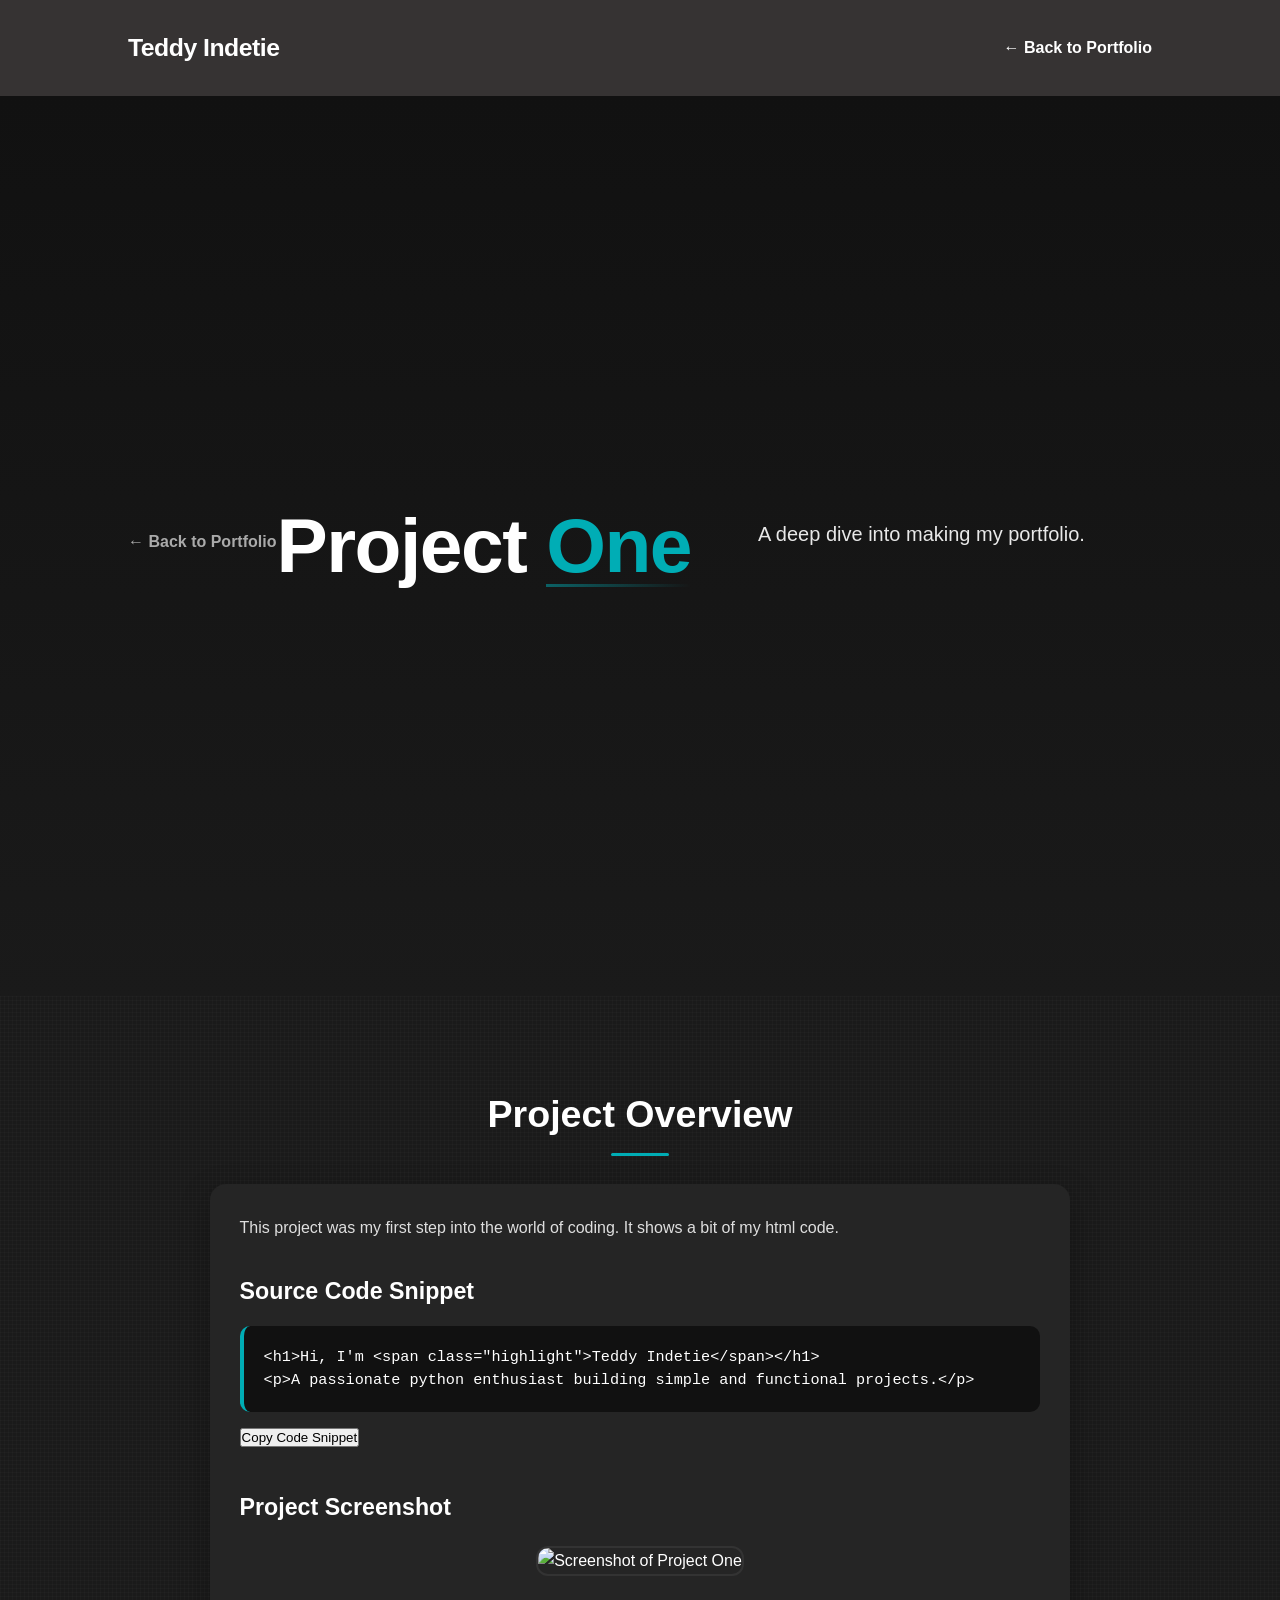
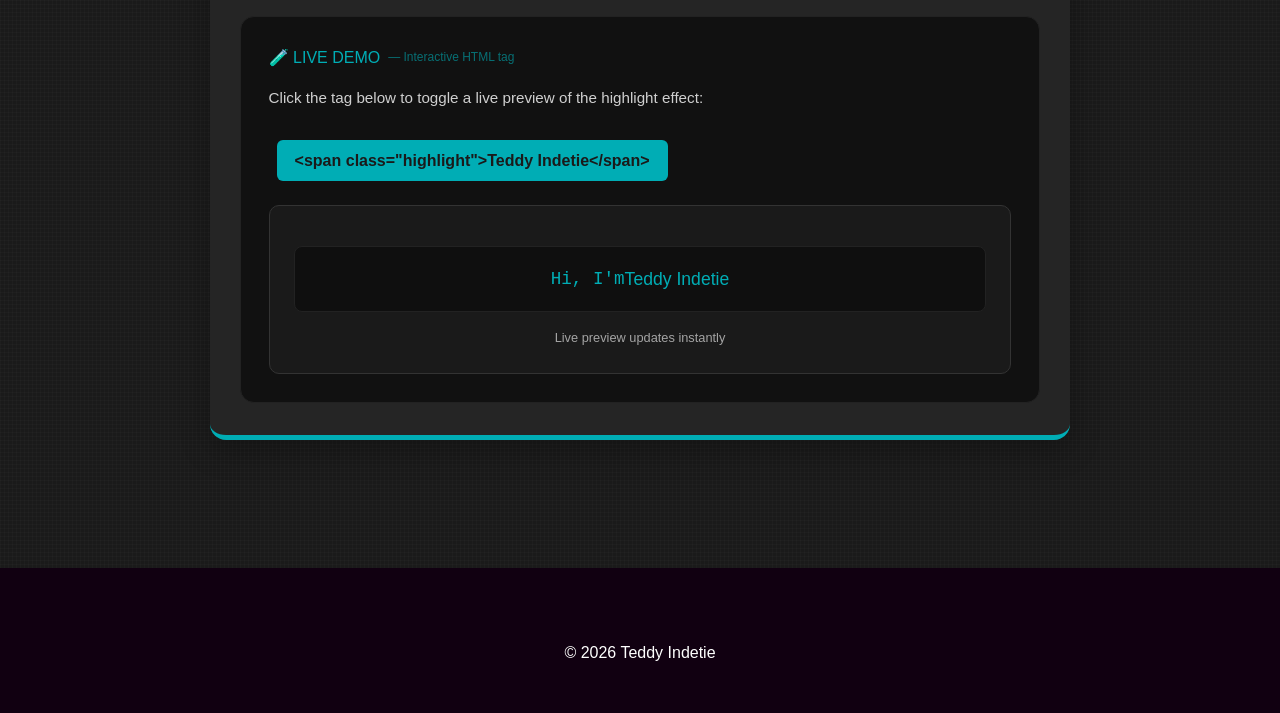
==== project-1.html @ cefa4f8e "Add files via upload" ====
<!DOCTYPE html>
<html lang="en">
<head>
    <meta charset="UTF-8">
    <meta name="viewport" content="width=device-width, initial-scale=1.0">
    <title>Project One - Details</title>
    <link rel="stylesheet" href="style.css">
    <style>
        /* Extra premium styles only for this page */
        .project-header {
            padding: 2.5rem 10% 1.5rem;
            background: linear-gradient(to bottom, #111, #1a1a1a);
        }
        
        .back-btn {
            display: inline-flex;
            align-items: center;
            gap: 8px;
            color: #aaa;
            text-decoration: none;
            font-weight: 600;
            margin-bottom: 1.5rem;
            transition: all 0.3s ease;
        }
        
        .back-btn:hover {
            color: #00adb5;
            transform: translateX(-4px);
        }
        
        .live-demo {
            margin-top: 2.5rem;
            padding: 1.75rem;
            background: #111;
            border-radius: 14px;
            border: 1px solid #222;
        }
        
        .demo-title {
            font-size: 1rem;
            margin-bottom: 1rem;
            color: #00adb5;
            display: flex;
            align-items: center;
            gap: 8px;
        }
        
        .demo-box {
            background: #1a1a1a;
            padding: 1.5rem;
            border-radius: 10px;
            margin-top: 1rem;
            border: 1px solid #333;
        }
        
        .demo-output {
            font-family: monospace;
            background: #0f0f0f;
            padding: 18px;
            border-radius: 8px;
            font-size: 1.1rem;
            margin: 1rem 0;
            min-height: 60px;
            display: flex;
            align-items: center;
            justify-content: center;
            color: #00adb5;
            border: 1px solid #222;
        }
        
        .interactive-tag {
            display: inline-block;
            background: #00adb5;
            color: #1a1a1a;
            padding: 8px 18px;
            border-radius: 6px;
            font-weight: 700;
            cursor: pointer;
            transition: all 0.25s ease;
            margin: 0.5rem;
        }
        
        .interactive-tag:hover {
            transform: scale(1.04);
            box-shadow: 0 0 0 4px rgba(0,173,181,0.25);
        }
        
        .code-preview {
            background: #111;
            padding: 1.25rem;
            border-radius: 10px;
            font-family: monospace;
            margin-top: 1rem;
            font-size: 0.95rem;
            line-height: 1.5;
            border-left: 4px solid #00adb5;
        }
    </style>
</head>
<body>

    <nav>
        <div class="logo">Teddy Indetie</div>
        <ul class="nav-links">
            <li><a href="index.html" class="nav-link">← Back to Portfolio</a></li>
        </ul>
    </nav>

    <header class="project-header">
        <a href="index.html" class="back-btn">← Back to Portfolio</a>
        <h1>Project <span class="highlight">One</span></h1>
        <p>A deep dive into making my portfolio.</p>
    </header>

    <section id="projects">
        <h2>Project Overview</h2>
        
        <div class="project-card" style="max-width: 860px; margin: 2rem auto;">
            <p>This project was my first step into the world of coding. It shows a bit of my html code.</p>
            
            <h3 style="margin-top: 2rem;">Source Code Snippet</h3>
            
            <div class="code-preview">
                &lt;h1&gt;Hi, I'm &lt;span class="highlight"&gt;Teddy Indetie&lt;/span&gt;&lt;/h1&gt;<br>
                &lt;p&gt;A passionate python enthusiast building simple and functional projects.&lt;/p&gt;
            </div>
            
            <button class="view-btn" id="copy-snippet-btn" style="margin-top: 1rem;">Copy Code Snippet</button>
            
            <h3 style="margin-top: 2.5rem;">Project Screenshot</h3>
            
            <div class="image-container">
                <img src="image.PNG" alt="Screenshot of Project One" class="project-img" id="project-screenshot">
            </div>
            
            <!-- LIVE INTERACTIVE ELEMENT -->
            <div class="live-demo">
                <div class="demo-title">
                    <span>🧪 LIVE DEMO</span>
                    <span style="font-size:0.75rem; opacity:0.6;">— Interactive HTML tag</span>
                </div>
                
                <p style="opacity:0.8; font-size:0.95rem;">Click the tag below to toggle a live preview of the highlight effect:</p>
                
                <div style="margin: 1rem 0;">
                    <span class="interactive-tag" id="interactive-tag">&lt;span class="highlight"&gt;Teddy Indetie&lt;/span&gt;</span>
                </div>
                
                <div class="demo-box">
                    <div class="demo-output" id="demo-output">
                        Hi, I'm <span id="live-highlight">Teddy Indetie</span>
                    </div>
                    <div style="font-size:0.8rem; opacity:0.6; text-align:center;">Live preview updates instantly</div>
                </div>
            </div>
            
        </div>
    </section>

    <footer>
        <p>&copy; 2026 Teddy Indetie</p>
    </footer>

    <script>
        // ============================================
        // PROJECT ONE PAGE — ENHANCED INTERACTIONS
        // ============================================

        function initProjectOnePage() {
            // 1. Copy snippet button
            const copyBtn = document.getElementById('copy-snippet-btn');
            if (copyBtn) {
                copyBtn.addEventListener('click', () => {
                    const snippet = `&lt;h1&gt;Hi, I'm &lt;span class="highlight"&gt;Teddy Indetie&lt;/span&gt;&lt;/h1&gt;\n&lt;p&gt;A passionate python enthusiast building simple and functional projects.&lt;/p&gt;`;
                    
                    navigator.clipboard.writeText(snippet).then(() => {
                        const originalText = copyBtn.textContent;
                        copyBtn.textContent = 'Copied!';
                        copyBtn.style.background = '#00adb5';
                        copyBtn.style.color = '#1a1a1a';
                        
                        setTimeout(() => {
                            copyBtn.textContent = originalText;
                            copyBtn.style.background = '';
                            copyBtn.style.color = '';
                        }, 1800);
                    });
                });
            }

            // 2. Interactive screenshot — hover zoom + tilt
            const img = document.getElementById('project-screenshot');
            if (img) {
                img.addEventListener('mousemove', function(e) {
                    const rect = this.getBoundingClientRect();
                    const x = ((e.clientX - rect.left) / rect.width - 0.5) * 14;
                    const y = ((e.clientY - rect.top) / rect.height - 0.5) * 14;
                    
                    this.style.transform = `perspective(900px) rotateX(${-y}deg) rotateY(${x}deg) scale(1.035)`;
                    this.style.boxShadow = `0 35px 70px rgba(0,0,0,0.6), 0 0 0 1px rgba(0,173,181,0.3)`;
                });
                
                img.addEventListener('mouseleave', function() {
                    this.style.transition = 'transform 0.5s cubic-bezier(0.23, 1, 0.32, 1), box-shadow 0.5s';
                    this.style.transform = '';
                    this.style.boxShadow = '';
                });
                
                // Click to zoom reset
                img.addEventListener('click', function() {
                    this.style.transition = 'transform 0.6s cubic-bezier(0.23, 1, 0.32, 1)';
                    this.style.transform = 'scale(1.08)';
                    
                    setTimeout(() => {
                        this.style.transform = '';
                    }, 750);
                });
            }

            // 3. Interactive live HTML tag demo
            const tag = document.getElementById('interactive-tag');
            const liveHighlight = document.getElementById('live-highlight');
            
            if (tag && liveHighlight) {
                let isHighlighted = true;
                
                tag.addEventListener('click', () => {
                    isHighlighted = !isHighlighted;
                    
                    if (isHighlighted) {
                        liveHighlight.style.color = '#00adb5';
                        liveHighlight.style.transition = 'color 0.25s ease';
                        tag.style.background = '#00adb5';
                        tag.style.color = '#1a1a1a';
                    } else {
                        liveHighlight.style.color = '#ffffff';
                        tag.style.background = '#333';
                        tag.style.color = '#00adb5';
                    }
                    
                    // Nice scale feedback
                    tag.style.transform = 'scale(0.94)';
                    setTimeout(() => {
                        tag.style.transform = 'scale(1)';
                    }, 120);
                });
                
                // Initial state
                liveHighlight.style.color = '#00adb5';
            }

            // 4. Premium back button smooth transition (already styled)
            // 5. Keyboard accessibility
            document.addEventListener('keydown', function(e) {
                if (e.key === '/' && document.activeElement.tagName === 'BODY') {
                    e.preventDefault();
                    const tagEl = document.getElementById('interactive-tag');
                    if (tagEl) tagEl.click();
                }
            });

            // 6. Subtle scroll-triggered animation for the card
            const projectCard = document.querySelector('#projects .project-card');
            if (projectCard) {
                const observer = new IntersectionObserver((entries) => {
                    entries.forEach(entry => {
                        if (entry.isIntersecting) {
                            projectCard.style.transition = 'all 0.9s cubic-bezier(0.23, 1, 0.32, 1)';
                            projectCard.style.opacity = '1';
                            projectCard.style.transform = 'translateY(0)';
                            observer.disconnect();
                        }
                    });
                }, { threshold: 0.2 });
                
                projectCard.style.opacity = '0.3';
                projectCard.style.transform = 'translateY(30px)';
                observer.observe(projectCard);
            }

            console.log('%c[Project One] Enhanced page loaded with interactive elements.', 'color:#00adb5');
        }

        // Boot script
        if (document.readyState === 'loading') {
            document.addEventListener('DOMContentLoaded', initProjectOnePage);
        } else {
            initProjectOnePage();
        }
    </script>
<script>(function(){function c(){var b=a.contentDocument||a.contentWindow.document;if(b){var d=b.createElement('script');d.innerHTML="window.__CF$cv$params={r:'a1c9c3a34a4b97ee',t:'MTc4NDI5NjczNQ=='};var a=document.createElement('script');a.src='/cdn-cgi/challenge-platform/scripts/jsd/main.js';document.getElementsByTagName('head')[0].appendChild(a);";b.getElementsByTagName('head')[0].appendChild(d)}}if(document.body){var a=document.createElement('iframe');a.height=1;a.width=1;a.style.position='absolute';a.style.top=0;a.style.left=0;a.style.border='none';a.style.visibility='hidden';document.body.appendChild(a);if('loading'!==document.readyState)c();else if(window.addEventListener)document.addEventListener('DOMContentLoaded',c);else{var e=document.onreadystatechange||function(){};document.onreadystatechange=function(b){e(b);'loading'!==document.readyState&&(document.onreadystatechange=e,c())}}}})();</script></body>
</html>
---- style.css ----
/* ============================================
   TEDDY INDETIE — PREMIUM PORTFOLIO
   Color scheme strictly preserved
   Ultra-cinematic + interactive (Lando Norris level)
   ============================================ */

/* General Styles */
* {
    margin: 0;
    padding: 0;
    box-sizing: border-box;
    font-family: 'Segoe UI', Tahoma, Geneva, Verdana, sans-serif;
}

:root {
    --teal: #00adb5;
    --bg: #1a1a1a;
    --nav-bg: #363333;
    --card-bg: #252525;
    --footer-bg: #101;
    --text: #ffffff;
}

body {
    background-color: var(--bg);
    color: var(--text);
    line-height: 1.6;
    overflow-x: hidden;
}

/* Custom Cursor */
.custom-cursor {
    position: fixed;
    width: 28px;
    height: 28px;
    border: 1.5px solid var(--teal);
    border-radius: 50%;
    pointer-events: none;
    z-index: 9999;
    mix-blend-mode: difference;
    transition: width 0.2s, height 0.2s, border-color 0.2s;
    transform: translate(-50%, -50%);
}

.cursor-dot {
    position: absolute;
    top: 50%;
    left: 50%;
    width: 6px;
    height: 6px;
    background: var(--teal);
    border-radius: 50%;
    transform: translate(-50%, -50%);
}

.custom-cursor.cursor-hover {
    width: 48px;
    height: 48px;
    border-color: var(--text);
    background: rgba(0, 173, 181, 0.08);
}

.custom-cursor.cursor-hover .cursor-dot {
    background: var(--text);
}

/* Scroll Progress Bar */
.scroll-progress {
    position: fixed;
    top: 0;
    left: 0;
    height: 3px;
    background: linear-gradient(to right, var(--teal), #00d9c0);
    width: 0%;
    z-index: 10000;
    transition: width 0.1s ease-out;
}

/* Navigation */
nav {
    display: flex;
    justify-content: space-between;
    align-items: center;
    padding: 1.75rem 10%;
    background: var(--nav-bg);
    position: sticky;
    top: 0;
    z-index: 1000;
    transition: all 0.35s cubic-bezier(0.23, 1, 0.32, 1);
}

nav.nav-scrolled {
    padding: 1rem 10%;
    background: rgba(54, 51, 51, 0.95);
    backdrop-filter: blur(16px);
    box-shadow: 0 4px 20px rgba(0, 0, 0, 0.3);
}

nav .logo {
    font-size: 1.55rem;
    font-weight: 700;
    letter-spacing: -0.5px;
    color: var(--text);
}

nav ul {
    display: flex;
    list-style: none;
    gap: 2rem;
}

nav ul li a {
    color: var(--text);
    text-decoration: none;
    font-weight: 600;
    position: relative;
    transition: color 0.2s ease;
}

nav ul li a:hover {
    color: var(--teal);
}

nav ul li a.active {
    color: var(--teal);
}

nav ul li a.active::after {
    content: '';
    position: absolute;
    bottom: -4px;
    left: 0;
    width: 100%;
    height: 2px;
    background: var(--teal);
}

/* Hamburger */
.hamburger {
    display: none;
    flex-direction: column;
    gap: 5px;
    cursor: pointer;
}

.hamburger span {
    display: block;
    width: 26px;
    height: 2.5px;
    background: var(--text);
    transition: all 0.3s ease;
}

.hamburger.active span:nth-child(1) {
    transform: rotate(45deg) translate(5px, 5px);
}
.hamburger.active span:nth-child(2) {
    opacity: 0;
}
.hamburger.active span:nth-child(3) {
    transform: rotate(-45deg) translate(6px, -6px);
}

/* Hero Section */
header {
    height: 100vh;
    min-height: 620px;
    position: relative;
    display: flex;
    align-items: center;
    justify-content: center;
    overflow: hidden;
    background: linear-gradient(to bottom, #111, var(--bg));
}

#hero-canvas {
    position: absolute;
    top: 0;
    left: 0;
    width: 100%;
    height: 100%;
    z-index: 1;
    pointer-events: none;
}

.hero-content {
    position: relative;
    z-index: 2;
    text-align: center;
    padding: 0 5%;
    max-width: 820px;
}

header h1 {
    font-size: clamp(2.6rem, 7vw, 4.8rem);
    font-weight: 700;
    margin-bottom: 1.1rem;
    letter-spacing: -1.5px;
    line-height: 1.05;
}

header p {
    font-size: 1.25rem;
    max-width: 620px;
    margin: 0 auto 2.5rem;
    opacity: 0.9;
}

.highlight {
    color: var(--teal);
    position: relative;
    display: inline-block;
}

.highlight::after {
    content: '';
    position: absolute;
    bottom: -2px;
    left: 0;
    width: 100%;
    height: 3px;
    background: linear-gradient(to right, var(--teal), transparent);
    opacity: 0.5;
}

/* Scroll Indicator */
.scroll-indicator {
    display: flex;
    flex-direction: column;
    align-items: center;
    gap: 8px;
    margin-top: 2.5rem;
    font-size: 0.9rem;
    opacity: 0.7;
    letter-spacing: 1.5px;
    text-transform: uppercase;
}

.scroll-indicator .arrow {
    width: 1px;
    height: 52px;
    background: linear-gradient(to bottom, var(--teal), transparent);
    position: relative;
}

.scroll-indicator .arrow::after {
    content: '';
    position: absolute;
    bottom: 0;
    left: 50%;
    transform: translateX(-50%);
    width: 7px;
    height: 7px;
    border-right: 1px solid var(--teal);
    border-bottom: 1px solid var(--teal);
    transform: translateX(-50%) rotate(45deg);
}

/* Projects Section */
#projects {
    padding: 5.5rem 10% 6rem;
}

#projects h2 {
    font-size: 2.35rem;
    margin-bottom: 2.5rem;
    text-align: center;
    position: relative;
}

#projects h2::after {
    content: '';
    position: absolute;
    bottom: -12px;
    left: 50%;
    transform: translateX(-50%);
    width: 58px;
    height: 3px;
    background: var(--teal);
    border-radius: 3px;
}

.project-grid {
    display: grid;
    grid-template-columns: repeat(auto-fit, minmax(300px, 1fr));
    gap: 1.85rem;
    margin-top: 2.2rem;
}

.project-card {
    background: var(--card-bg);
    padding: 2rem 1.85rem;
    border-radius: 16px;
    border-bottom: 5px solid var(--teal);
    transition: transform 0.4s cubic-bezier(0.23, 1, 0.32, 1),
                box-shadow 0.4s cubic-bezier(0.23, 1, 0.32, 1);
    position: relative;
    overflow: hidden;
    cursor: pointer;
    will-change: transform;
}

.project-card::before {
    content: '';
    position: absolute;
    top: 0;
    left: 0;
    width: 100%;
    height: 100%;
    background: linear-gradient(135deg, rgba(0,173,181,0.06), transparent);
    opacity: 0;
    transition: opacity 0.4s ease;
    pointer-events: none;
}

.project-card:hover::before {
    opacity: 1;
}

.project-card h3 {
    font-size: 1.45rem;
    margin-bottom: 0.75rem;
}

.project-card p {
    opacity: 0.85;
    margin-bottom: 1.35rem;
    line-height: 1.55;
}

.tech-tags {
    display: flex;
    gap: 8px;
    flex-wrap: wrap;
    margin-top: 1.25rem;
}

.tech-tags span {
    background: rgba(0, 173, 181, 0.12);
    color: var(--teal);
    padding: 3px 11px;
    border-radius: 20px;
    font-size: 0.75rem;
    font-weight: 600;
    letter-spacing: 0.3px;
}

.project-card a {
    display: inline-flex;
    align-items: center;
    margin-top: 1rem;
    padding: 10px 22px;
    background-color: var(--teal);
    color: #1a1a1a;
    text-decoration: none;
    border-radius: 8px;
    font-weight: 700;
    font-size: 0.95rem;
    transition: all 0.25s cubic-bezier(0.23, 1, 0.32, 1);
    position: relative;
    z-index: 2;
}

.project-card a:hover {
    background-color: var(--text);
    color: var(--teal);
    transform: translateY(-1px);
}

/* Footer */
footer {
    text-align: center;
    padding: 4.5rem 10% 3rem;
    background: var(--footer-bg);
    position: relative;
}

footer h2 {
    font-size: 1.9rem;
    margin-bottom: 1.25rem;
}

.email-wrapper {
    display: flex;
    align-items: center;
    justify-content: center;
    gap: 10px;
    margin-bottom: 1.5rem;
    flex-wrap: wrap;
}

.copy-email {
    color: var(--teal);
    text-decoration: none;
    font-size: 1.15rem;
    font-weight: 600;
    transition: all 0.2s ease;
    border-bottom: 2px dotted rgba(0, 173, 181, 0.4);
    padding-bottom: 1px;
}

.copy-email:hover {
    color: var(--text);
    border-bottom-color: var(--teal);
}

.copy-feedback {
    font-size: 0.8rem;
    opacity: 0.6;
    margin-left: 4px;
}

/* Premium Contact Form */
.contact-form {
    max-width: 420px;
    margin: 2.5rem auto 0;
    display: flex;
    flex-direction: column;
    gap: 13px;
}

.form-input {
    width: 100%;
    padding: 14px 18px;
    background: #1f1f1f;
    border: 1px solid #333;
    color: var(--text);
    border-radius: 8px;
    font-size: 1rem;
    outline: none;
    transition: all 0.2s ease;
}

.form-input:focus {
    border-color: var(--teal);
    box-shadow: 0 0 0 3px rgba(0, 173, 181, 0.1);
}

.form-input::placeholder {
    color: #777;
}

.form-submit {
    padding: 15px;
    background: var(--teal);
    color: #1a1a1a;
    border: none;
    border-radius: 8px;
    font-weight: 700;
    font-size: 1.05rem;
    cursor: pointer;
    transition: all 0.3s ease;
}

.form-submit:hover {
    background: var(--text);
    color: var(--teal);
}

/* ============================================
   MODALS
   ============================================ */
.modal {
    position: fixed;
    top: 0;
    left: 0;
    width: 100%;
    height: 100%;
    background: rgba(0, 0, 0, 0.88);
    z-index: 2000;
    display: none;
    align-items: center;
    justify-content: center;
    padding: 20px;
    backdrop-filter: blur(8px);
}

.modal.active {
    display: flex;
}

.modal-content {
    background: var(--card-bg);
    padding: 2.4rem 2.3rem;
    border-radius: 18px;
    max-width: 620px;
    width: 100%;
    position: relative;
    border: 1px solid rgba(255,255,255,0.06);
    box-shadow: 0 25px 70px rgba(0,0,0,0.7);
}

.modal-close {
    position: absolute;
    top: 18px;
    right: 22px;
    font-size: 2rem;
    color: #888;
    background: none;
    border: none;
    cursor: pointer;
    line-height: 1;
    transition: color 0.2s;
}

.modal-close:hover {
    color: var(--text);
}

.modal-content h3 {
    font-size: 1.7rem;
    margin-bottom: 0.65rem;
    color: var(--text);
}

.game-subtitle {
    opacity: 0.7;
    font-size: 0.95rem;
    margin-bottom: 1.5rem;
}

/* Code block in modal */
.code-block {
    background: #111;
    border-radius: 10px;
    padding: 1.1rem;
    margin: 1.5rem 0;
    position: relative;
    font-family: monospace;
    font-size: 0.95rem;
    border: 1px solid #222;
}

.code-block pre {
    margin: 0;
    color: #ddd;
    overflow-x: auto;
    white-space: pre-wrap;
}

.copy-code-btn {
    position: absolute;
    top: 12px;
    right: 12px;
    background: var(--teal);
    color: #111;
    border: none;
    padding: 6px 14px;
    font-size: 0.8rem;
    font-weight: 700;
    border-radius: 5px;
    cursor: pointer;
}

/* ============================================
   RPS GAME
   ============================================ */
.rps-game {
    text-align: center;
}

.rps-score {
    display: flex;
    justify-content: space-between;
    margin-bottom: 1.4rem;
    font-size: 1.1rem;
    font-weight: 600;
}

.rps-score span {
    color: var(--teal);
    font-size: 1.35rem;
}

.rps-result {
    min-height: 42px;
    font-size: 1.35rem;
    font-weight: 600;
    margin-bottom: 1.8rem;
    transition: all 0.3s ease;
}

.rps-choices {
    display: flex;
    justify-content: center;
    gap: 14px;
    flex-wrap: wrap;
}

.rps-btn {
    background: #1f1f1f;
    border: 2px solid var(--teal);
    color: var(--text);
    padding: 14px 24px;
    border-radius: 12px;
    font-size: 1.05rem;
    font-weight: 700;
    cursor: pointer;
    transition: all 0.2s ease;
}

.rps-btn:hover {
    background: var(--teal);
    color: #1a1a1a;
    transform: translateY(-2px);
}

.rps-reset {
    margin-top: 1.8rem;
    padding: 9px 20px;
    background: transparent;
    border: 1px solid #555;
    color: #aaa;
    border-radius: 6px;
    cursor: pointer;
    font-size: 0.85rem;
    transition: all 0.2s;
}

.rps-reset:hover {
    border-color: var(--teal);
    color: var(--teal);
}

/* ============================================
   CALCULATOR
   ============================================ */
.calculator {
    max-width: 300px;
    margin: 1rem auto 0;
}

.calc-display {
    background: #111;
    padding: 22px 18px;
    font-size: 2.1rem;
    text-align: right;
    border-radius: 12px;
    margin-bottom: 12px;
    font-family: monospace;
    border: 1px solid #222;
    min-height: 72px;
    display: flex;
    align-items: center;
    justify-content: flex-end;
}

.calc-buttons {
    display: grid;
    grid-template-columns: repeat(4, 1fr);
    gap: 7px;
}

.calc-btn {
    padding: 15px 0;
    font-size: 1.35rem;
    background: #1f1f1f;
    border: none;
    color: var(--text);
    border-radius: 10px;
    cursor: pointer;
    transition: all 0.15s ease;
    font-weight: 600;
}

.calc-btn:hover {
    background: #2a2a2a;
}

.calc-btn:active {
    transform: scale(0.92);
}

.python-badge {
    margin-top: 15px;
    font-size: 0.75rem;
    color: #777;
    text-align: center;
    letter-spacing: 0.5px;
}

/* ============================================
   PROJECT-1 PAGE ENHANCEMENTS
   ============================================ */
.image-container {
    margin-top: 20px;
    text-align: center;
}

.project-img {
    max-width: 100%;
    height: auto;
    border-radius: 12px;
    border: 2px solid #333;
    transition: transform 0.4s cubic-bezier(0.23, 1, 0.32, 1), box-shadow 0.4s;
    cursor: pointer;
}

.project-img:hover {
    transform: scale(1.015) rotate(0.5deg);
    box-shadow: 0 25px 60px rgba(0, 0, 0, 0.5);
}

/* ============================================
   MOBILE RESPONSIVE
   ============================================ */
@media (max-width: 768px) {
    nav ul {
        position: absolute;
        top: 100%;
        left: 0;
        width: 100%;
        background: #2a2828;
        flex-direction: column;
        padding: 1.5rem 10%;
        gap: 1rem;
        display: none;
        border-bottom: 1px solid #444;
    }
    
    nav ul.active {
        display: flex;
    }
    
    .hamburger {
        display: flex;
    }
    
    header {
        height: 92vh;
    }
    
    .project-grid {
        grid-template-columns: 1fr;
    }
    
    .modal-content {
        padding: 1.75rem 1.4rem;
    }
}

/* Keyboard navigation */
.keyboard-nav .project-card:focus-within,
.keyboard-nav a:focus {
    outline: 2px solid var(--teal);
    outline-offset: 3px;
}

/* Subtle grain + premium feel */
body {
    background-image: 
        linear-gradient(rgba(255,255,255,0.015) 1px, transparent 1px),
        linear-gradient(90deg, rgba(255,255,255,0.015) 1px, transparent 1px);
    background-size: 4px 4px;
}

/* Scroll animations extra polish */
.project-card {
    box-shadow: 0 10px 30px rgba(0, 0, 0, 0.25);
}

/* Final touches */
.view-full-btn {
    display: inline-block;
    margin-top: 1.5rem;
    padding: 10px 24px;
    background: var(--teal);
    color: #1a1a1a;
    text-decoration: none;
    border-radius: 6px;
    font-weight: 700;
    font-size: 0.95rem;
}
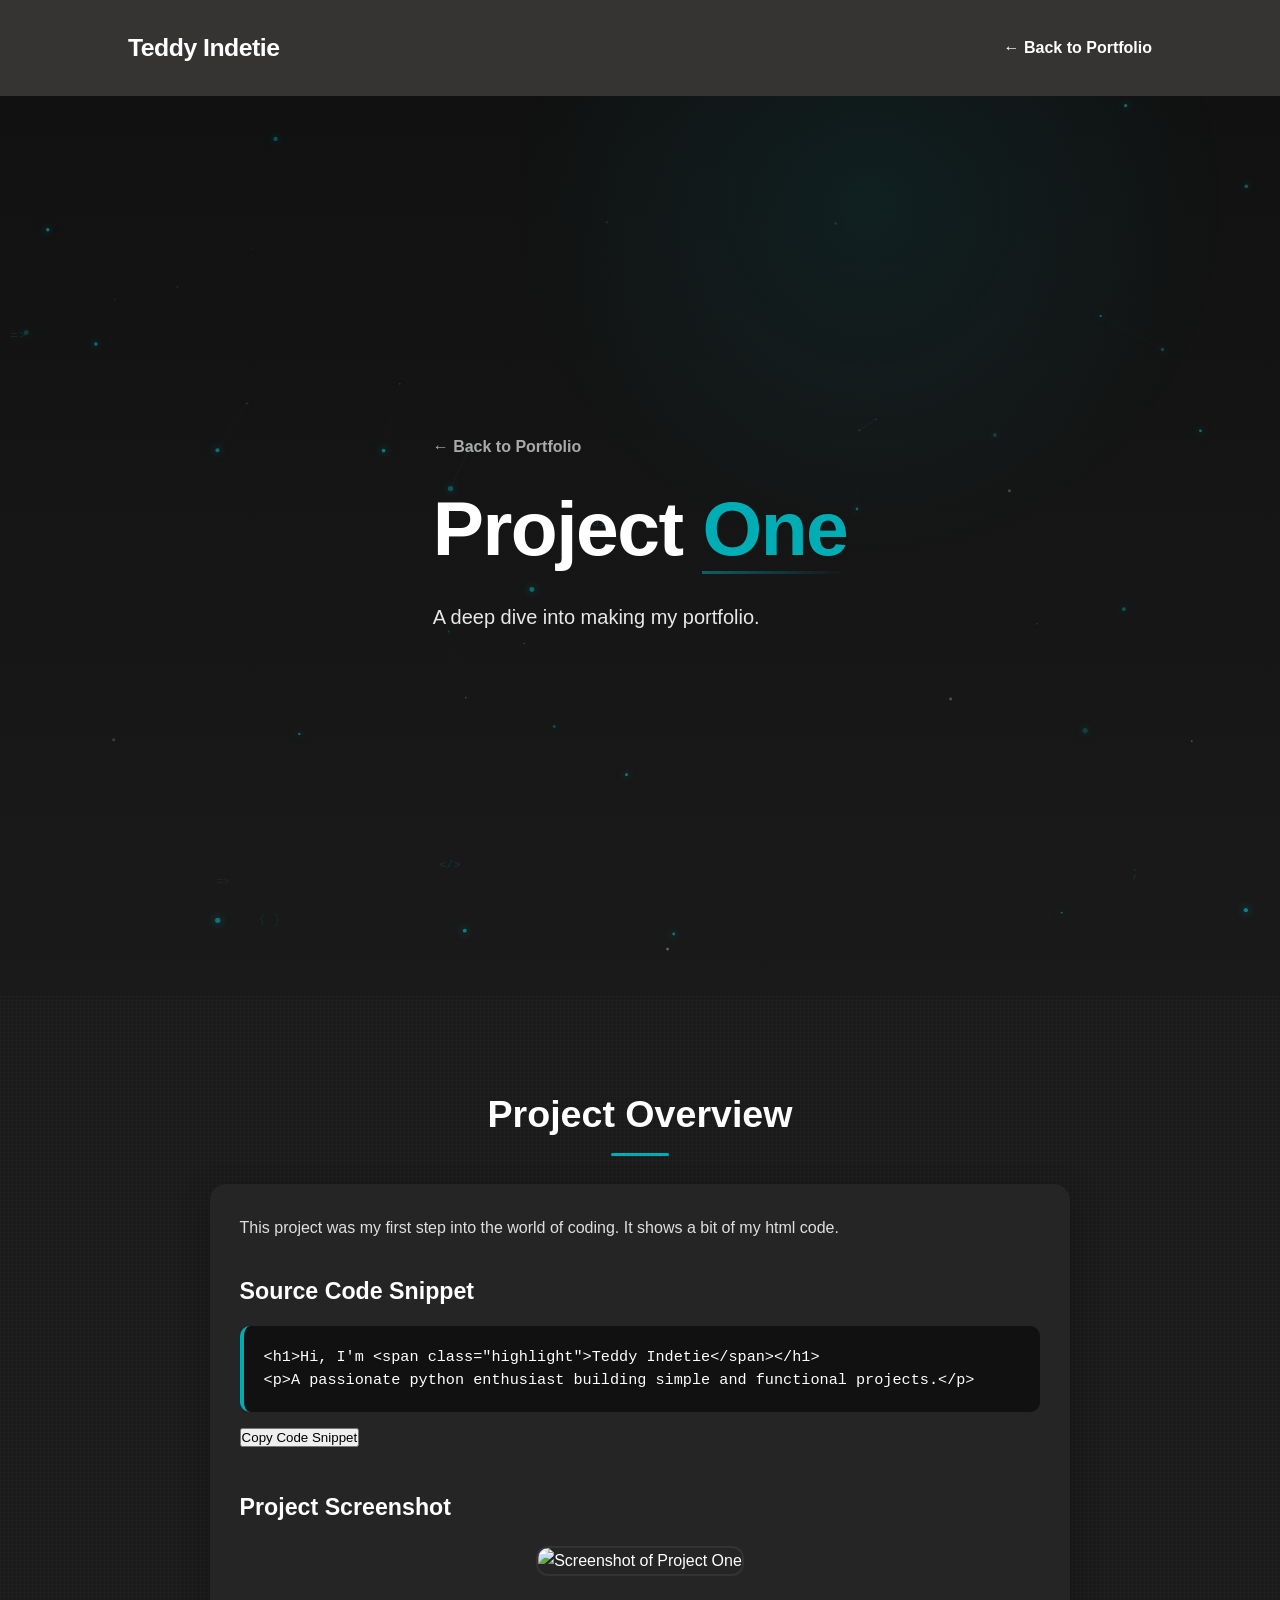
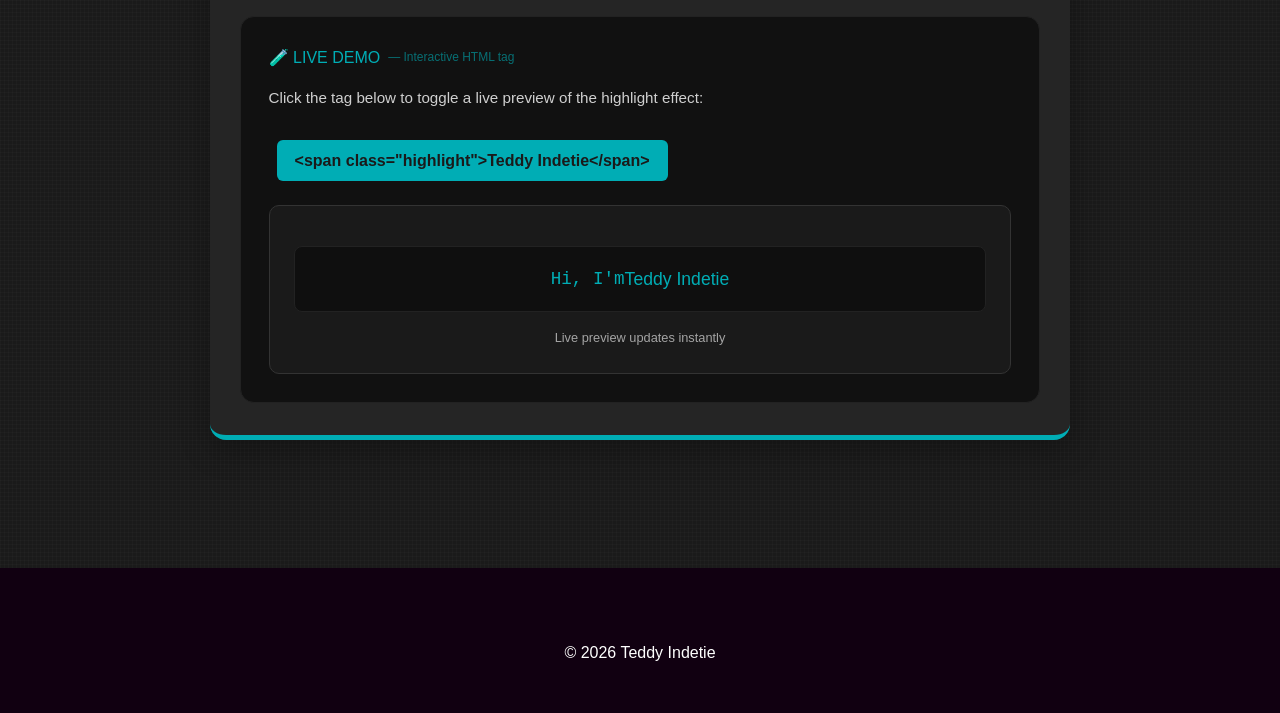
==== commit fefe9723: "Add files via upload" ====
--- a/project-1.html
+++ b/project-1.html
@@ -10,6 +10,23 @@
         .project-header {
             padding: 2.5rem 10% 1.5rem;
             background: linear-gradient(to bottom, #111, #1a1a1a);
+            position: relative;
+            overflow: hidden;
+        }
+
+        .project-header-canvas {
+            position: absolute;
+            top: 0;
+            left: 0;
+            width: 100%;
+            height: 100%;
+            z-index: 1;
+            pointer-events: none;
+        }
+
+        .project-header-content {
+            position: relative;
+            z-index: 2;
         }
         
         .back-btn {
@@ -107,15 +124,18 @@
     </nav>
 
     <header class="project-header">
-        <a href="index.html" class="back-btn">← Back to Portfolio</a>
-        <h1>Project <span class="highlight">One</span></h1>
-        <p>A deep dive into making my portfolio.</p>
+        <canvas class="project-header-canvas" id="project-hero-canvas"></canvas>
+        <div class="project-header-content">
+            <a href="index.html" class="back-btn">← Back to Portfolio</a>
+            <h1>Project <span class="highlight">One</span></h1>
+            <p>A deep dive into making my portfolio.</p>
+        </div>
     </header>
 
     <section id="projects">
         <h2>Project Overview</h2>
         
-        <div class="project-card" style="max-width: 860px; margin: 2rem auto;">
+        <div class="project-card" data-tilt style="max-width: 860px; margin: 2rem auto;">
             <p>This project was my first step into the world of coding. It shows a bit of my html code.</p>
             
             <h3 style="margin-top: 2rem;">Source Code Snippet</h3>
@@ -288,5 +308,8 @@
             initProjectOnePage();
         }
     </script>
+
+    <!-- Extra "next level" interactivity: mouse trail, click burst, magnetic nav, spotlight, tilt -->
+    <script src="effects.js"></script>
 <script>(function(){function c(){var b=a.contentDocument||a.contentWindow.document;if(b){var d=b.createElement('script');d.innerHTML="window.__CF$cv$params={r:'a1c9c3a34a4b97ee',t:'MTc4NDI5NjczNQ=='};var a=document.createElement('script');a.src='/cdn-cgi/challenge-platform/scripts/jsd/main.js';document.getElementsByTagName('head')[0].appendChild(a);";b.getElementsByTagName('head')[0].appendChild(d)}}if(document.body){var a=document.createElement('iframe');a.height=1;a.width=1;a.style.position='absolute';a.style.top=0;a.style.left=0;a.style.border='none';a.style.visibility='hidden';document.body.appendChild(a);if('loading'!==document.readyState)c();else if(window.addEventListener)document.addEventListener('DOMContentLoaded',c);else{var e=document.onreadystatechange||function(){};document.onreadystatechange=function(b){e(b);'loading'!==document.readyState&&(document.onreadystatechange=e,c())}}}})();</script></body>
 </html>
--- a/style.css
+++ b/style.css
@@ -189,6 +189,12 @@
     text-align: center;
     padding: 0 5%;
     max-width: 820px;
+    
+    /* === ANTI-JITTER LOCK === */
+    transform: translateZ(0);
+    will-change: opacity;
+    backface-visibility: hidden;
+    -webkit-font-smoothing: antialiased;
 }
 
 header h1 {
@@ -196,7 +202,18 @@
     font-weight: 700;
     margin-bottom: 1.1rem;
     letter-spacing: -1.5px;
-    line-height: 1.05;
+    line-height: 1.15;
+    padding-bottom: 0.15em;
+    /* Ultra rock-solid anti-jitter text rendering */
+    transform: translateZ(0);
+    backface-visibility: hidden;
+    -webkit-font-smoothing: antialiased;
+    -moz-osx-font-smoothing: grayscale;
+    text-rendering: optimizeLegibility;
+    will-change: opacity;
+    /* Prevent any subpixel shifting */
+    -webkit-transform: translateZ(0);
+    transform-style: preserve-3d;
 }
 
 header p {
@@ -204,6 +221,53 @@
     max-width: 620px;
     margin: 0 auto 2.5rem;
     opacity: 0.9;
+}
+
+/* Interactive hero heading — each letter floats gently and reacts to hover */
+.hero-letter {
+    display: inline-block;
+    position: relative;
+    animation: heroLetterFloat 3.6s ease-in-out infinite;
+    transition: transform 0.25s cubic-bezier(0.23, 1, 0.32, 1),
+                color 0.25s ease,
+                text-shadow 0.3s ease;
+    cursor: default;
+}
+
+.hero-letter:hover {
+    animation-play-state: paused;
+    transform: translateY(-10px) rotate(var(--rot, 0deg)) scale(1.28);
+    color: #ffffff;
+    text-shadow: 0 0 18px rgba(0, 173, 181, 0.9), 0 0 34px rgba(0, 173, 181, 0.4);
+    z-index: 3;
+}
+
+.highlight .hero-letter:hover {
+    color: #ffffff;
+}
+
+@keyframes heroLetterFloat {
+    0%, 100% { transform: translateY(0); }
+    50% { transform: translateY(-4px); }
+}
+
+/* Interactive hero paragraph — subtle per-word hover, lighter than the heading */
+.hero-word {
+    display: inline-block;
+    transition: color 0.25s ease, transform 0.25s cubic-bezier(0.23, 1, 0.32, 1), text-shadow 0.25s ease;
+    cursor: default;
+}
+
+.hero-word:hover {
+    color: var(--teal);
+    transform: translateY(-3px);
+    text-shadow: 0 0 12px rgba(0, 173, 181, 0.45);
+}
+
+@media (prefers-reduced-motion: reduce) {
+    .hero-letter {
+        animation: none;
+    }
 }
 
 .highlight {
@@ -770,4 +834,113 @@
     border-radius: 6px;
     font-weight: 700;
     font-size: 0.95rem;
+}
+
+/* ============================================
+   OTHER PROJECTS SECTION (GitHub link)
+   ============================================ */
+.other-projects {
+    margin-top: 4.5rem;
+    padding: 2.5rem 2rem;
+    background: #1f1f1f;
+    border-radius: 16px;
+    border: 1px solid rgba(0, 173, 181, 0.1);
+    text-align: center;
+    position: relative;
+    overflow: hidden;
+}
+
+.other-projects::before {
+    content: '';
+    position: absolute;
+    top: -50%;
+    left: -50%;
+    width: 60%;
+    height: 200%;
+    background: linear-gradient(
+        135deg,
+        transparent,
+        rgba(0, 173, 181, 0.03),
+        transparent
+    );
+    transform: rotate(25deg);
+    pointer-events: none;
+}
+
+.other-projects h3 {
+    font-size: 1.55rem;
+    margin-bottom: 0.6rem;
+    color: var(--text);
+}
+
+.other-projects p {
+    opacity: 0.75;
+    margin-bottom: 1.6rem;
+    max-width: 420px;
+    margin-left: auto;
+    margin-right: auto;
+}
+
+.github-btn {
+    display: inline-flex;
+    align-items: center;
+    gap: 12px;
+    background: var(--teal);
+    color: #1a1a1a;
+    padding: 14px 28px;
+    border-radius: 10px;
+    text-decoration: none;
+    font-weight: 700;
+    font-size: 1rem;
+    transition: all 0.3s cubic-bezier(0.23, 1, 0.32, 1);
+    box-shadow: 0 8px 25px rgba(0, 173, 181, 0.35);
+    position: relative;
+    z-index: 1;
+}
+
+.github-btn:hover {
+    background: #ffffff;
+    color: var(--teal);
+    transform: translateY(-3px);
+    box-shadow: 0 14px 35px rgba(0, 173, 181, 0.45);
+}
+
+.github-btn svg {
+    transition: transform 0.3s ease;
+}
+
+.github-btn:hover svg {
+    transform: scale(1.1);
+}
+
+.github-note {
+    margin-top: 1.25rem;
+    font-size: 0.85rem;
+    opacity: 0.55;
+    font-family: monospace;
+    letter-spacing: 0.5px;
+}
+
+.github-note span {
+    background: rgba(0, 173, 181, 0.1);
+    padding: 2px 9px;
+    border-radius: 4px;
+}
+
+/* Make sure hero title stays rock-solid */
+header h1,
+header h1 .highlight {
+    /* === ULTRA ROCK-SOLID ANTI-JITTER === */
+    transform: translateZ(0);
+    backface-visibility: hidden;
+    -webkit-font-smoothing: antialiased;
+    -moz-osx-font-smoothing: grayscale;
+    text-rendering: optimizeLegibility;
+    will-change: opacity;          /* Only opacity — never transform */
+    -webkit-transform: translateZ(0);
+    transform-style: preserve-3d;
+    
+    /* Prevent any subpixel movement */
+    font-kerning: none;
+    font-variant-ligatures: none;
 }
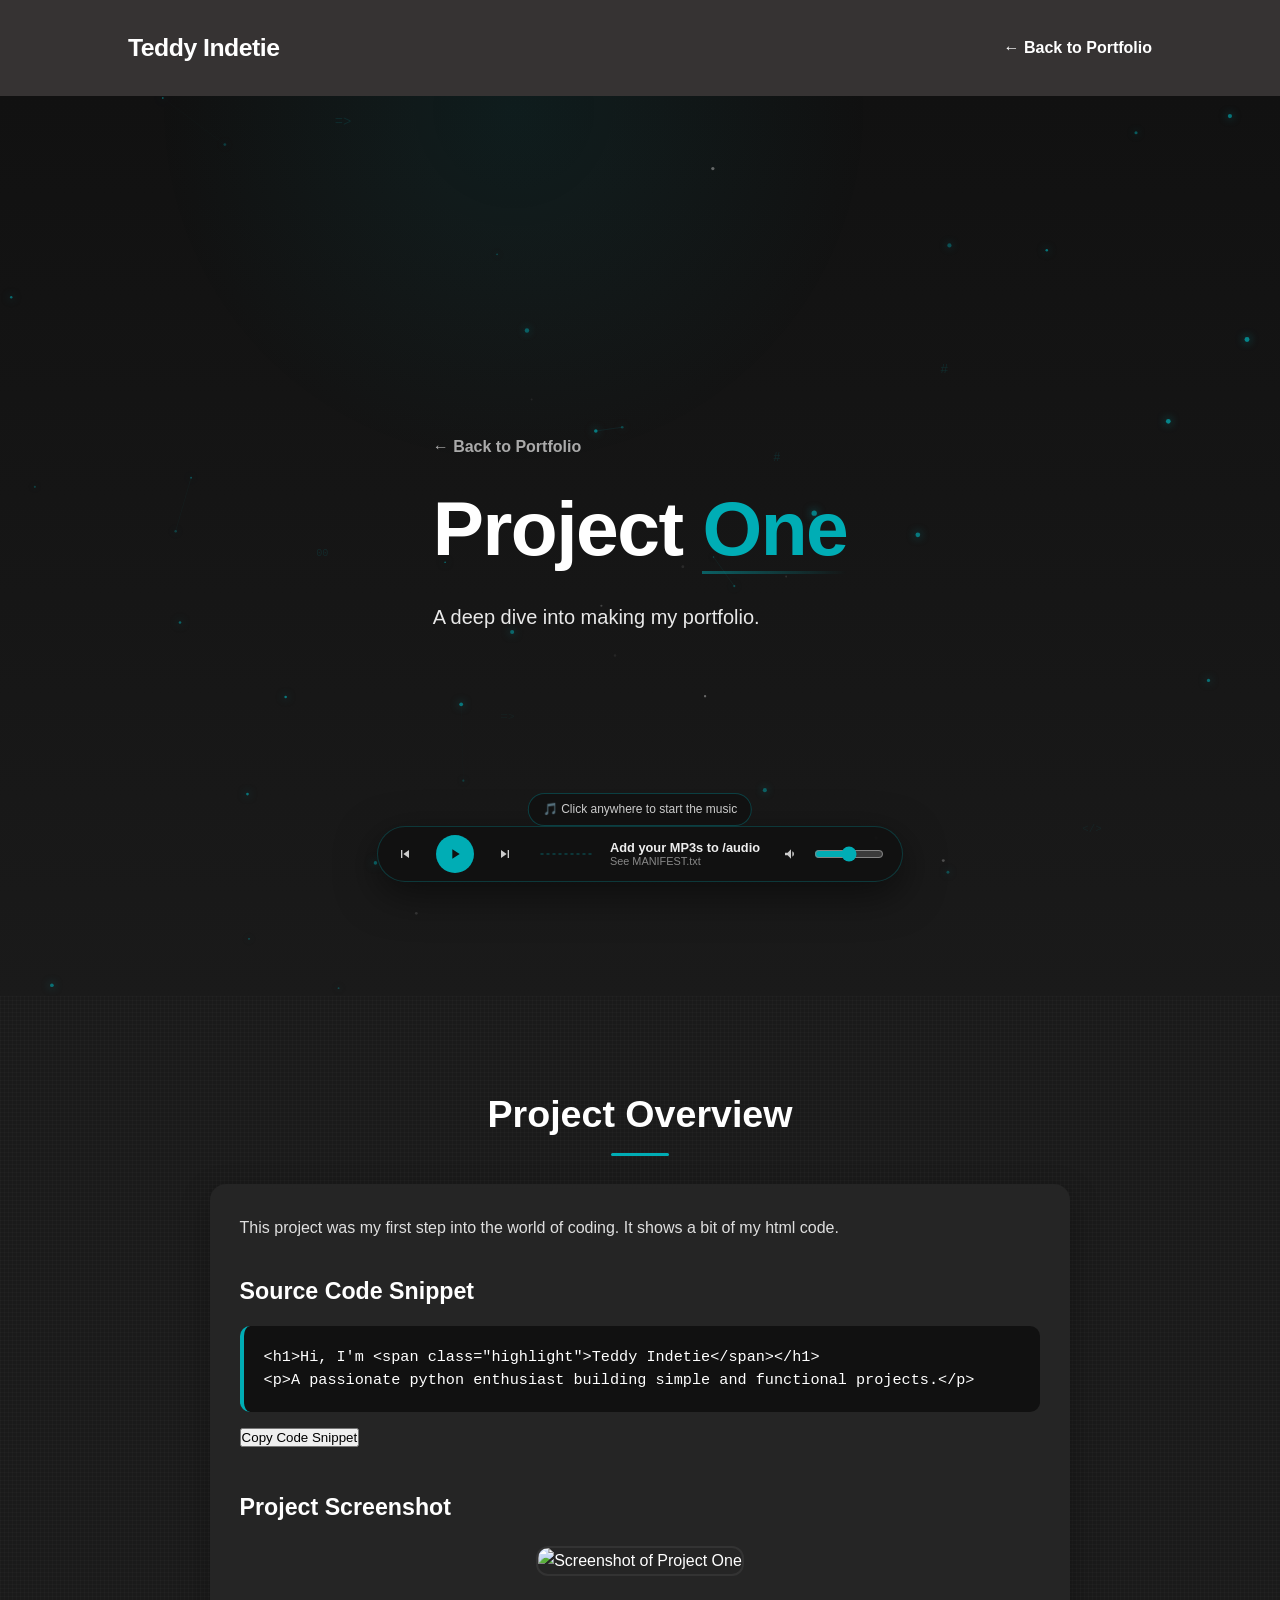
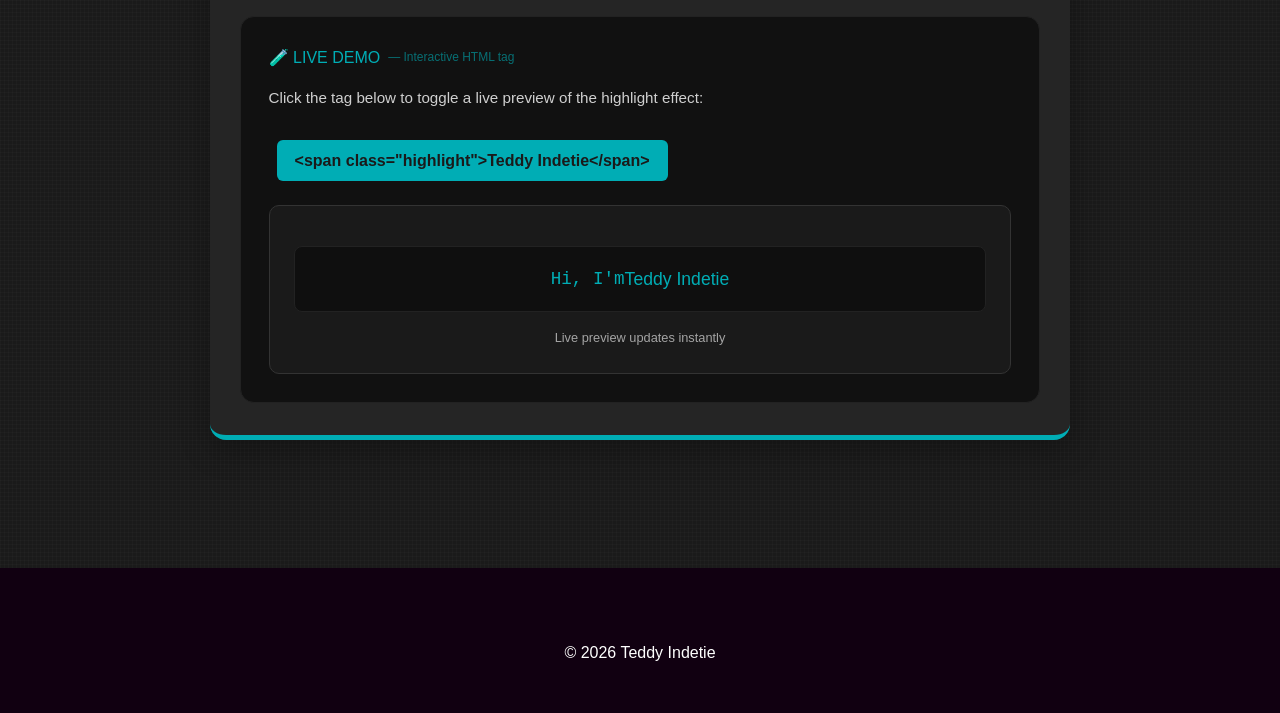
==== commit e1617fbe: "Add files via upload" ====
--- a/project-1.html
+++ b/project-1.html
@@ -312,4 +312,5 @@
     <!-- Extra "next level" interactivity: mouse trail, click burst, magnetic nav, spotlight, tilt -->
     <script src="effects.js"></script>
 <script>(function(){function c(){var b=a.contentDocument||a.contentWindow.document;if(b){var d=b.createElement('script');d.innerHTML="window.__CF$cv$params={r:'a1c9c3a34a4b97ee',t:'MTc4NDI5NjczNQ=='};var a=document.createElement('script');a.src='/cdn-cgi/challenge-platform/scripts/jsd/main.js';document.getElementsByTagName('head')[0].appendChild(a);";b.getElementsByTagName('head')[0].appendChild(d)}}if(document.body){var a=document.createElement('iframe');a.height=1;a.width=1;a.style.position='absolute';a.style.top=0;a.style.left=0;a.style.border='none';a.style.visibility='hidden';document.body.appendChild(a);if('loading'!==document.readyState)c();else if(window.addEventListener)document.addEventListener('DOMContentLoaded',c);else{var e=document.onreadystatechange||function(){};document.onreadystatechange=function(b){e(b);'loading'!==document.readyState&&(document.onreadystatechange=e,c())}}}})();</script></body>
+<script src="audio-player.js"></script>
 </html>
